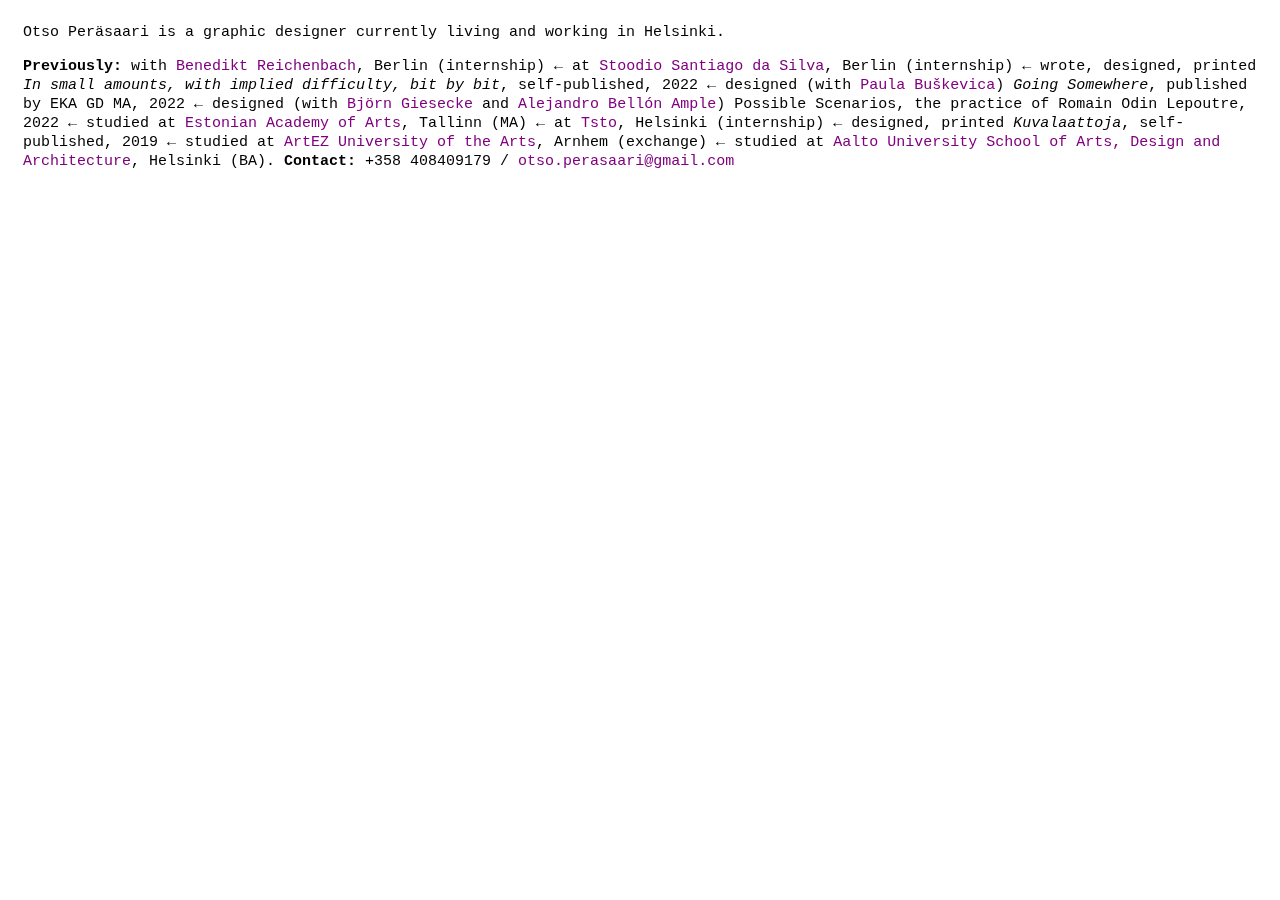
==== index.html @ 05895159 "Update index.html" ====
<!DOCTYPE html>
<html>
<head>
	<meta charset="utf-8">
	<title>Otso Peräsaari</title>
	<meta name="description" content="Otso Peräsaari">
	<meta name="keywords" content="otso peräsaari, otso perasaari, graphic design, graafinen suunnittelu">
	<link rel="stylesheet" href="styles.css">
</head>
<body>
	<div class="wrapper"> 
	
	Otso Peräsaari is a graphic designer currently living and working in Helsinki. 
	<p><b>Previously:</b> with <a href="https://benediktreichenbach.com/" target="_blank">Benedikt Reichenbach</a>, Berlin (internship) ← at <a href="https://www.santiagodasilva.com/" target="_blank">Stoodio Santiago da Silva</a>, Berlin (internship) ← wrote, designed, printed <i>In small amounts, with implied difficulty, bit by bit</i>, self-published, 2022 ← designed (with <a href="https://www.paulabuskevica.com/" target="_blank">Paula Buškevica</a>) <i>Going Somewhere</i>, published by EKA GD MA, 2022 ← designed (with <a href="https://bjoerngiesecke.com/" target="_blank">Björn Giesecke</a> and <a href="https://alejandroample.com/" target="_blank">Alejandro Bellón Ample</a>) Possible Scenarios, the practice of Romain Odin Lepoutre, 2022 ← studied at <a href="https://eka-gd-ma.ee/" target="_blank">Estonian Academy of Arts</a>, Tallinn (MA) ← at <a href="https://www.tsto.org/" target="_blank">Tsto</a>, Helsinki (internship) ← designed, printed <i>Kuvalaattoja</i>, self-published, 2019 ← studied at <a href="https://www.artez.nl/en/home" target="_blank">ArtEZ University of the Arts</a>, Arnhem (exchange) ← studied at <a href="https://www.aalto.fi/fi/taiteiden-ja-suunnittelun-korkeakoulu" target="_blank">Aalto University School of Arts, Design and Architecture</a>, Helsinki (BA). <b>Contact:</b> +358 408409179 / <a href="mailto:otso.perasaari@gmail.com">otso.perasaari@gmail.com</a></p>

	

		</div>
	
	</body>
---- styles.css ----
body {
	font-family: courier;
    font-size: 15px;
    font-weight: regular;
    line-height: 19px;


    
}

summary {
	cursor: pointer;
}
div.wrapper {
	position: fixed;
		margin: 15px;
		margin-right: 15px;
    
}

div.wrapper2 {

		margin: 15px;
		margin-right: 15px;
	
}

img{
max-height: 100vh;
	display: block;

}

a {
	text-decoration: none;
	color:purple;
}

a:hover {
	opacity: 1;
}

div.images {
	margin: auto;
	width: 60%;


}
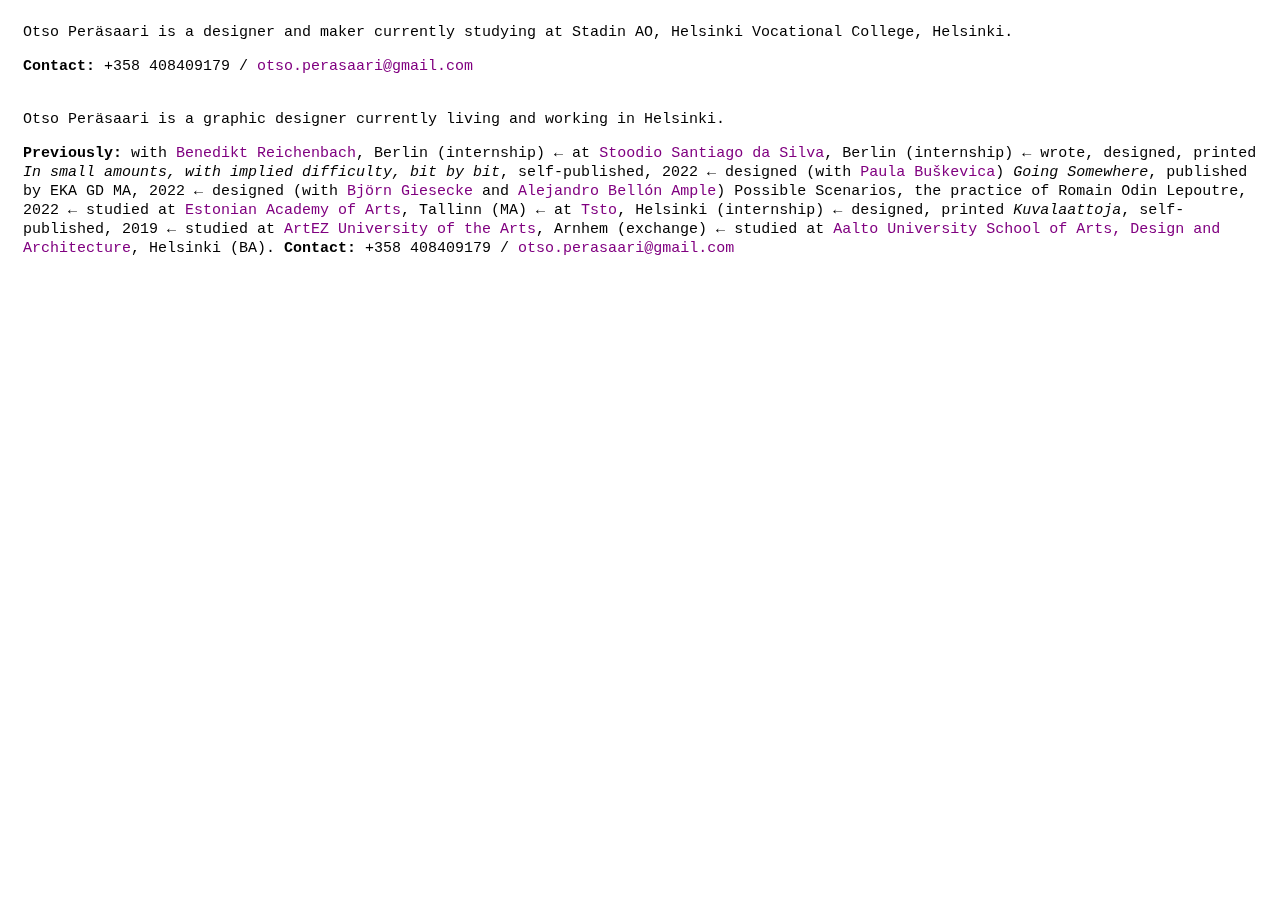
==== commit db5df593: "Update index.html" ====
--- a/index.html
+++ b/index.html
@@ -9,7 +9,9 @@
 </head>
 <body>
 	<div class="wrapper"> 
-	
+	Otso Peräsaari is a designer and maker currently studying at Stadin AO, Helsinki Vocational College, Helsinki.
+	<p><b>Contact:</b> +358 408409179 / <a href="mailto:otso.perasaari@gmail.com">otso.perasaari@gmail.com</a></p>
+<br>
 	Otso Peräsaari is a graphic designer currently living and working in Helsinki. 
 	<p><b>Previously:</b> with <a href="https://benediktreichenbach.com/" target="_blank">Benedikt Reichenbach</a>, Berlin (internship) ← at <a href="https://www.santiagodasilva.com/" target="_blank">Stoodio Santiago da Silva</a>, Berlin (internship) ← wrote, designed, printed <i>In small amounts, with implied difficulty, bit by bit</i>, self-published, 2022 ← designed (with <a href="https://www.paulabuskevica.com/" target="_blank">Paula Buškevica</a>) <i>Going Somewhere</i>, published by EKA GD MA, 2022 ← designed (with <a href="https://bjoerngiesecke.com/" target="_blank">Björn Giesecke</a> and <a href="https://alejandroample.com/" target="_blank">Alejandro Bellón Ample</a>) Possible Scenarios, the practice of Romain Odin Lepoutre, 2022 ← studied at <a href="https://eka-gd-ma.ee/" target="_blank">Estonian Academy of Arts</a>, Tallinn (MA) ← at <a href="https://www.tsto.org/" target="_blank">Tsto</a>, Helsinki (internship) ← designed, printed <i>Kuvalaattoja</i>, self-published, 2019 ← studied at <a href="https://www.artez.nl/en/home" target="_blank">ArtEZ University of the Arts</a>, Arnhem (exchange) ← studied at <a href="https://www.aalto.fi/fi/taiteiden-ja-suunnittelun-korkeakoulu" target="_blank">Aalto University School of Arts, Design and Architecture</a>, Helsinki (BA). <b>Contact:</b> +358 408409179 / <a href="mailto:otso.perasaari@gmail.com">otso.perasaari@gmail.com</a></p>
 
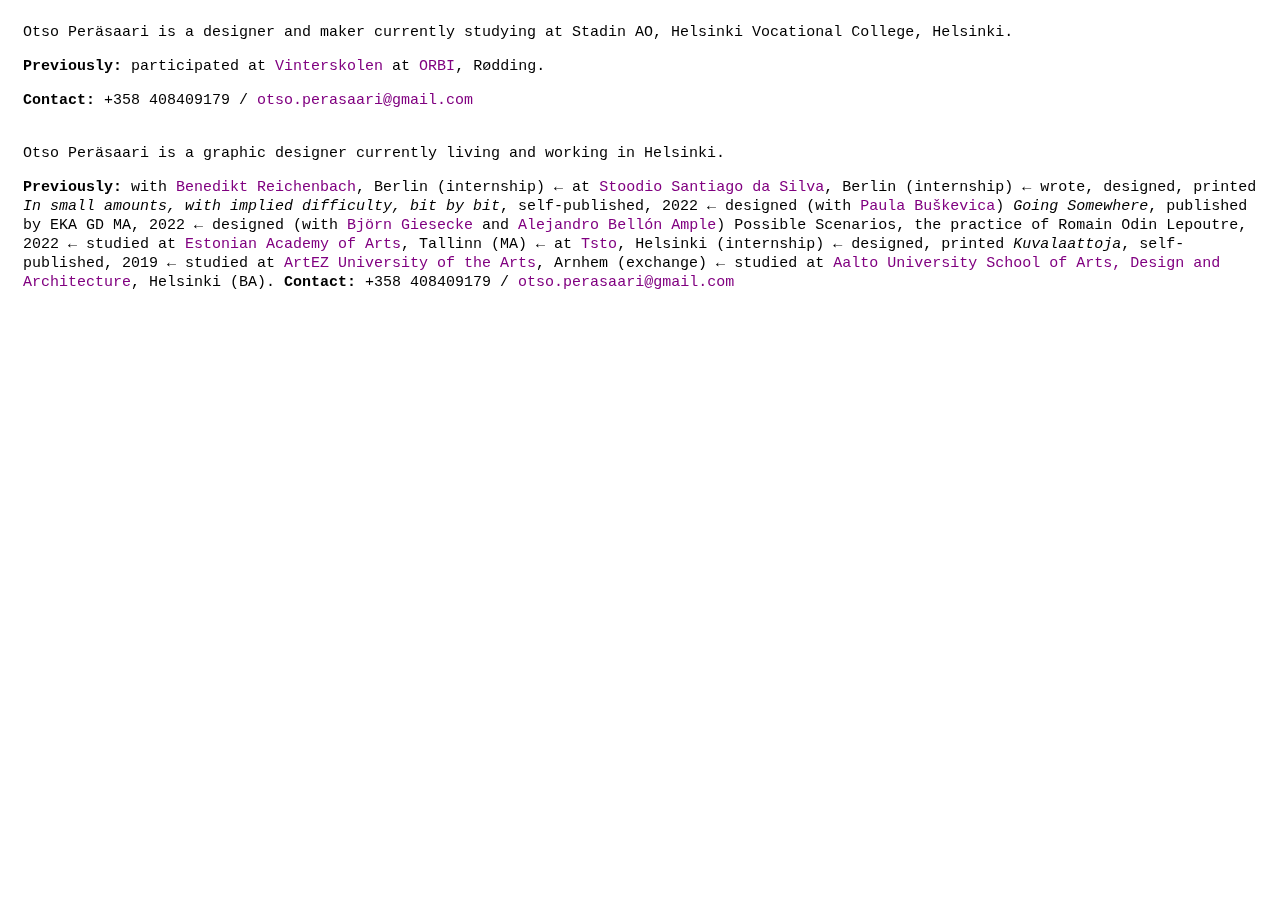
==== commit 1cb6576a: "Update index.html" ====
--- a/index.html
+++ b/index.html
@@ -10,7 +10,7 @@
 <body>
 	<div class="wrapper"> 
 	Otso Peräsaari is a designer and maker currently studying at Stadin AO, Helsinki Vocational College, Helsinki.
-	<p><b>Contact:</b> +358 408409179 / <a href="mailto:otso.perasaari@gmail.com">otso.perasaari@gmail.com</a></p>
+	<p><b>Previously:</b> participated at <a href="https://www.orbivraa.dk/vinterskolen-2025/" target="_blank">Vinterskolen</a> at <a href="https://www.orbivraa.dk/" target="_blank">ORBI</a>, Rødding. <p><b>Contact:</b> +358 408409179 / <a href="mailto:otso.perasaari@gmail.com">otso.perasaari@gmail.com</a></p>
 <br>
 	Otso Peräsaari is a graphic designer currently living and working in Helsinki. 
 	<p><b>Previously:</b> with <a href="https://benediktreichenbach.com/" target="_blank">Benedikt Reichenbach</a>, Berlin (internship) ← at <a href="https://www.santiagodasilva.com/" target="_blank">Stoodio Santiago da Silva</a>, Berlin (internship) ← wrote, designed, printed <i>In small amounts, with implied difficulty, bit by bit</i>, self-published, 2022 ← designed (with <a href="https://www.paulabuskevica.com/" target="_blank">Paula Buškevica</a>) <i>Going Somewhere</i>, published by EKA GD MA, 2022 ← designed (with <a href="https://bjoerngiesecke.com/" target="_blank">Björn Giesecke</a> and <a href="https://alejandroample.com/" target="_blank">Alejandro Bellón Ample</a>) Possible Scenarios, the practice of Romain Odin Lepoutre, 2022 ← studied at <a href="https://eka-gd-ma.ee/" target="_blank">Estonian Academy of Arts</a>, Tallinn (MA) ← at <a href="https://www.tsto.org/" target="_blank">Tsto</a>, Helsinki (internship) ← designed, printed <i>Kuvalaattoja</i>, self-published, 2019 ← studied at <a href="https://www.artez.nl/en/home" target="_blank">ArtEZ University of the Arts</a>, Arnhem (exchange) ← studied at <a href="https://www.aalto.fi/fi/taiteiden-ja-suunnittelun-korkeakoulu" target="_blank">Aalto University School of Arts, Design and Architecture</a>, Helsinki (BA). <b>Contact:</b> +358 408409179 / <a href="mailto:otso.perasaari@gmail.com">otso.perasaari@gmail.com</a></p>
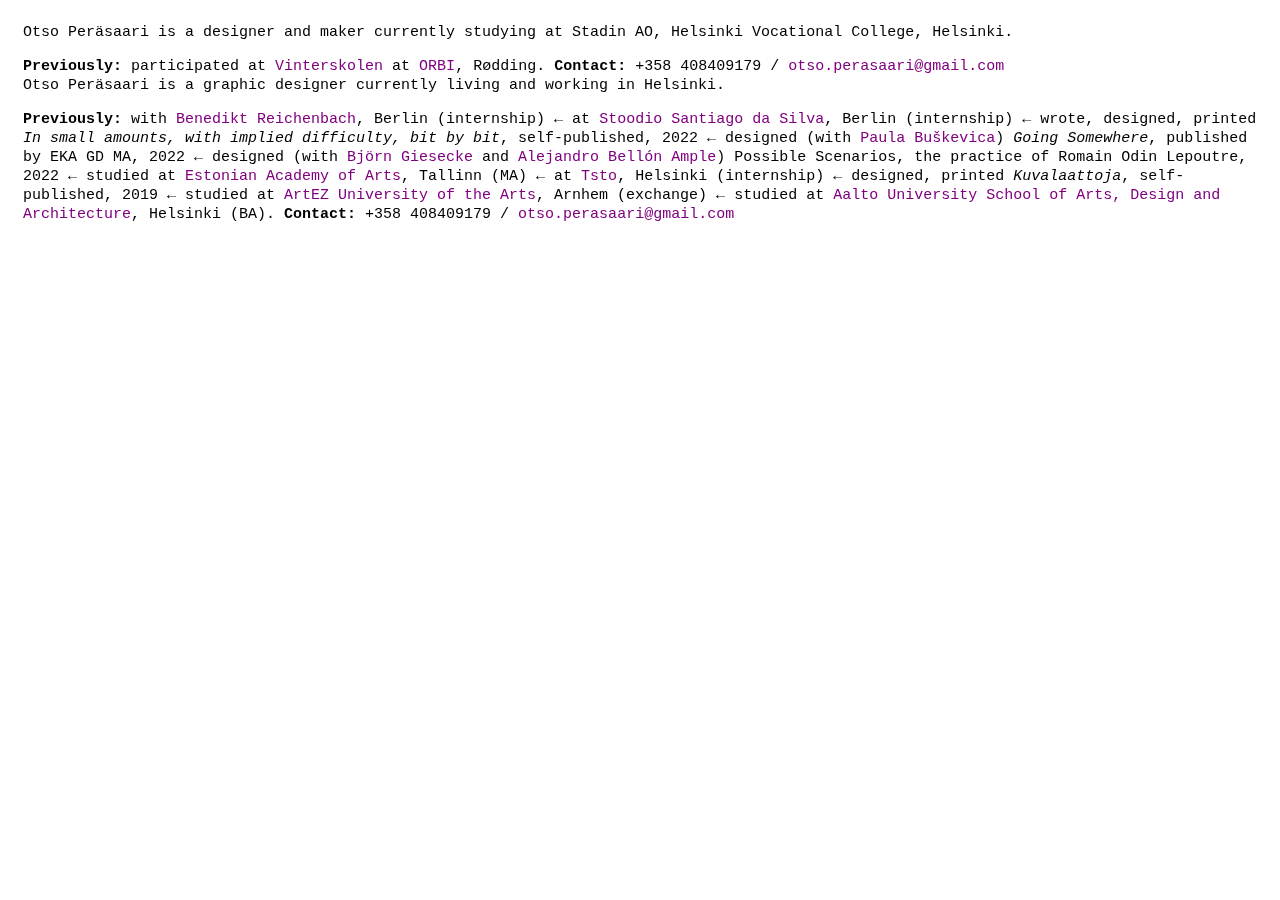
==== commit e18dfdf9: "Update index.html" ====
--- a/index.html
+++ b/index.html
@@ -10,7 +10,7 @@
 <body>
 	<div class="wrapper"> 
 	Otso Peräsaari is a designer and maker currently studying at Stadin AO, Helsinki Vocational College, Helsinki.
-	<p><b>Previously:</b> participated at <a href="https://www.orbivraa.dk/vinterskolen-2025/" target="_blank">Vinterskolen</a> at <a href="https://www.orbivraa.dk/" target="_blank">ORBI</a>, Rødding. <p><b>Contact:</b> +358 408409179 / <a href="mailto:otso.perasaari@gmail.com">otso.perasaari@gmail.com</a></p>
+	<p><b>Previously:</b> participated at <a href="https://www.orbivraa.dk/vinterskolen-2025/" target="_blank">Vinterskolen</a> at <a href="https://www.orbivraa.dk/" target="_blank">ORBI</a>, Rødding. <b>Contact:</b> +358 408409179 / <a href="mailto:otso.perasaari@gmail.com">otso.perasaari@gmail.com</a>
 <br>
 	Otso Peräsaari is a graphic designer currently living and working in Helsinki. 
 	<p><b>Previously:</b> with <a href="https://benediktreichenbach.com/" target="_blank">Benedikt Reichenbach</a>, Berlin (internship) ← at <a href="https://www.santiagodasilva.com/" target="_blank">Stoodio Santiago da Silva</a>, Berlin (internship) ← wrote, designed, printed <i>In small amounts, with implied difficulty, bit by bit</i>, self-published, 2022 ← designed (with <a href="https://www.paulabuskevica.com/" target="_blank">Paula Buškevica</a>) <i>Going Somewhere</i>, published by EKA GD MA, 2022 ← designed (with <a href="https://bjoerngiesecke.com/" target="_blank">Björn Giesecke</a> and <a href="https://alejandroample.com/" target="_blank">Alejandro Bellón Ample</a>) Possible Scenarios, the practice of Romain Odin Lepoutre, 2022 ← studied at <a href="https://eka-gd-ma.ee/" target="_blank">Estonian Academy of Arts</a>, Tallinn (MA) ← at <a href="https://www.tsto.org/" target="_blank">Tsto</a>, Helsinki (internship) ← designed, printed <i>Kuvalaattoja</i>, self-published, 2019 ← studied at <a href="https://www.artez.nl/en/home" target="_blank">ArtEZ University of the Arts</a>, Arnhem (exchange) ← studied at <a href="https://www.aalto.fi/fi/taiteiden-ja-suunnittelun-korkeakoulu" target="_blank">Aalto University School of Arts, Design and Architecture</a>, Helsinki (BA). <b>Contact:</b> +358 408409179 / <a href="mailto:otso.perasaari@gmail.com">otso.perasaari@gmail.com</a></p>
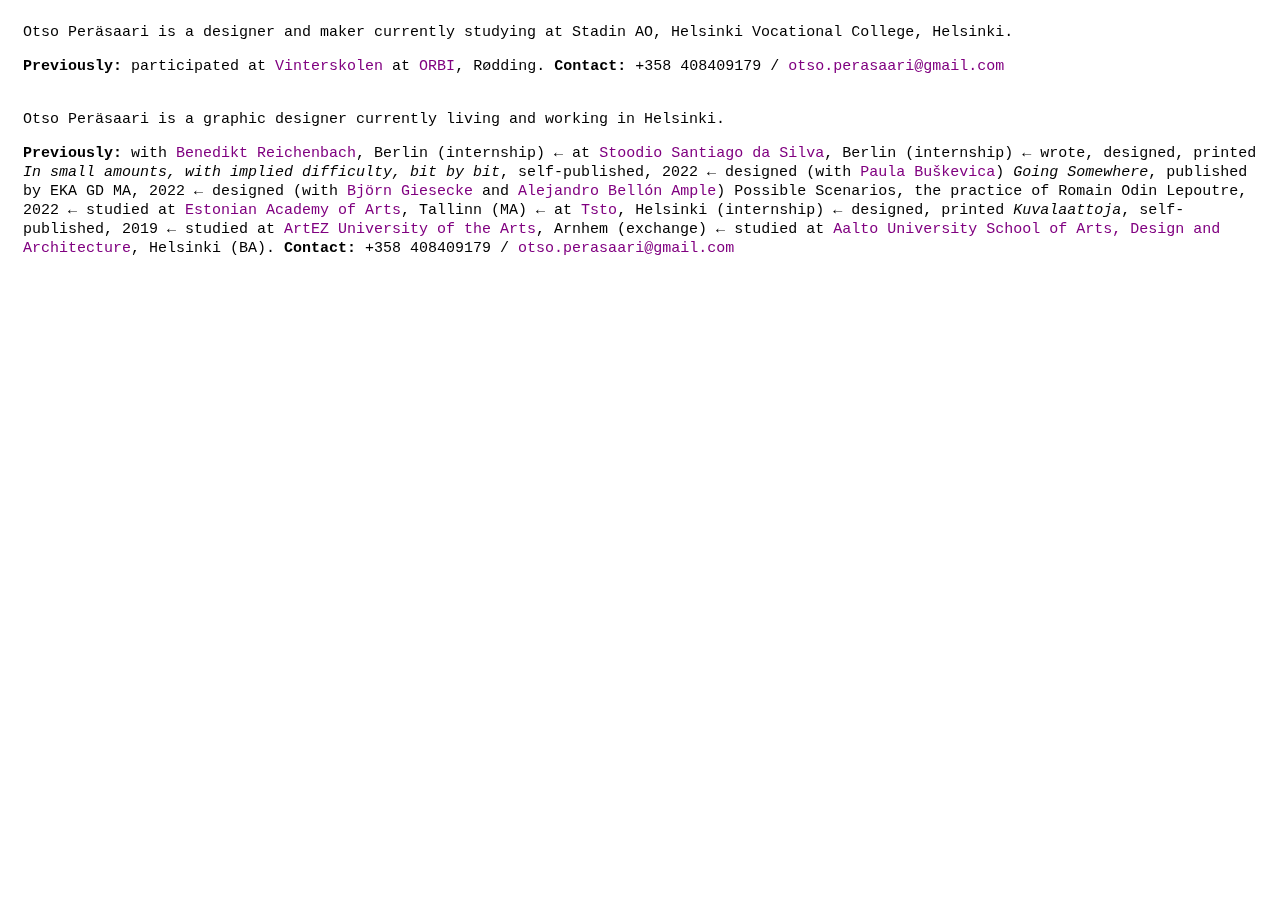
==== commit 14a806aa: "Update index.html" ====
--- a/index.html
+++ b/index.html
@@ -10,7 +10,7 @@
 <body>
 	<div class="wrapper"> 
 	Otso Peräsaari is a designer and maker currently studying at Stadin AO, Helsinki Vocational College, Helsinki.
-	<p><b>Previously:</b> participated at <a href="https://www.orbivraa.dk/vinterskolen-2025/" target="_blank">Vinterskolen</a> at <a href="https://www.orbivraa.dk/" target="_blank">ORBI</a>, Rødding. <b>Contact:</b> +358 408409179 / <a href="mailto:otso.perasaari@gmail.com">otso.perasaari@gmail.com</a>
+	<p><b>Previously:</b> participated at <a href="https://www.orbivraa.dk/vinterskolen-2025/" target="_blank">Vinterskolen</a> at <a href="https://www.orbivraa.dk/" target="_blank">ORBI</a>, Rødding. <b>Contact:</b> +358 408409179 / <a href="mailto:otso.perasaari@gmail.com">otso.perasaari@gmail.com</a></p>
 <br>
 	Otso Peräsaari is a graphic designer currently living and working in Helsinki. 
 	<p><b>Previously:</b> with <a href="https://benediktreichenbach.com/" target="_blank">Benedikt Reichenbach</a>, Berlin (internship) ← at <a href="https://www.santiagodasilva.com/" target="_blank">Stoodio Santiago da Silva</a>, Berlin (internship) ← wrote, designed, printed <i>In small amounts, with implied difficulty, bit by bit</i>, self-published, 2022 ← designed (with <a href="https://www.paulabuskevica.com/" target="_blank">Paula Buškevica</a>) <i>Going Somewhere</i>, published by EKA GD MA, 2022 ← designed (with <a href="https://bjoerngiesecke.com/" target="_blank">Björn Giesecke</a> and <a href="https://alejandroample.com/" target="_blank">Alejandro Bellón Ample</a>) Possible Scenarios, the practice of Romain Odin Lepoutre, 2022 ← studied at <a href="https://eka-gd-ma.ee/" target="_blank">Estonian Academy of Arts</a>, Tallinn (MA) ← at <a href="https://www.tsto.org/" target="_blank">Tsto</a>, Helsinki (internship) ← designed, printed <i>Kuvalaattoja</i>, self-published, 2019 ← studied at <a href="https://www.artez.nl/en/home" target="_blank">ArtEZ University of the Arts</a>, Arnhem (exchange) ← studied at <a href="https://www.aalto.fi/fi/taiteiden-ja-suunnittelun-korkeakoulu" target="_blank">Aalto University School of Arts, Design and Architecture</a>, Helsinki (BA). <b>Contact:</b> +358 408409179 / <a href="mailto:otso.perasaari@gmail.com">otso.perasaari@gmail.com</a></p>
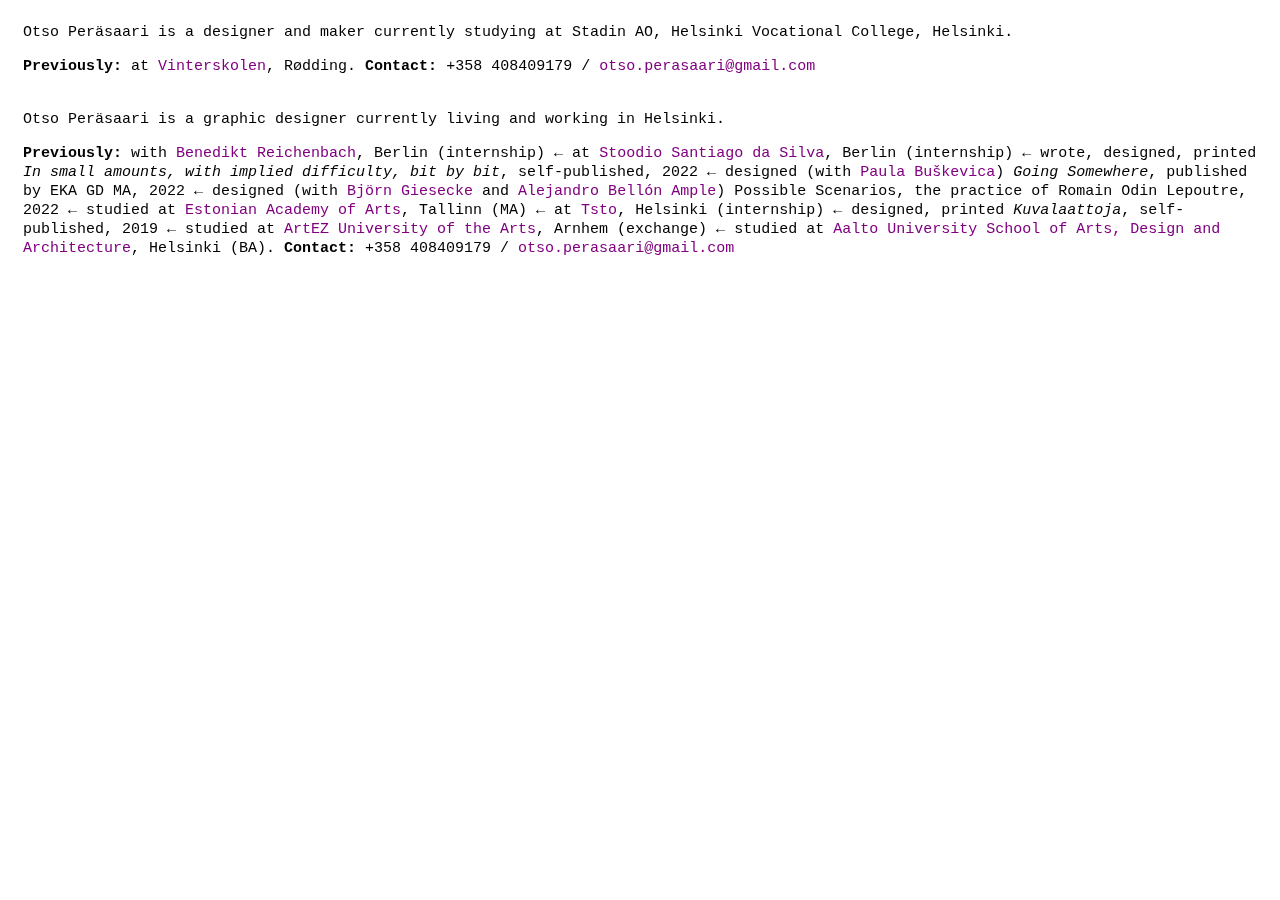
==== commit d107c98c: "Update index.html" ====
--- a/index.html
+++ b/index.html
@@ -10,7 +10,7 @@
 <body>
 	<div class="wrapper"> 
 	Otso Peräsaari is a designer and maker currently studying at Stadin AO, Helsinki Vocational College, Helsinki.
-	<p><b>Previously:</b> participated at <a href="https://www.orbivraa.dk/vinterskolen-2025/" target="_blank">Vinterskolen</a> at <a href="https://www.orbivraa.dk/" target="_blank">ORBI</a>, Rødding. <b>Contact:</b> +358 408409179 / <a href="mailto:otso.perasaari@gmail.com">otso.perasaari@gmail.com</a></p>
+	<p><b>Previously:</b> at <a href="https://www.orbivraa.dk/vinterskolen-2025/" target="_blank">Vinterskolen</a>, Rødding. <b>Contact:</b> +358 408409179 / <a href="mailto:otso.perasaari@gmail.com">otso.perasaari@gmail.com</a></p>
 <br>
 	Otso Peräsaari is a graphic designer currently living and working in Helsinki. 
 	<p><b>Previously:</b> with <a href="https://benediktreichenbach.com/" target="_blank">Benedikt Reichenbach</a>, Berlin (internship) ← at <a href="https://www.santiagodasilva.com/" target="_blank">Stoodio Santiago da Silva</a>, Berlin (internship) ← wrote, designed, printed <i>In small amounts, with implied difficulty, bit by bit</i>, self-published, 2022 ← designed (with <a href="https://www.paulabuskevica.com/" target="_blank">Paula Buškevica</a>) <i>Going Somewhere</i>, published by EKA GD MA, 2022 ← designed (with <a href="https://bjoerngiesecke.com/" target="_blank">Björn Giesecke</a> and <a href="https://alejandroample.com/" target="_blank">Alejandro Bellón Ample</a>) Possible Scenarios, the practice of Romain Odin Lepoutre, 2022 ← studied at <a href="https://eka-gd-ma.ee/" target="_blank">Estonian Academy of Arts</a>, Tallinn (MA) ← at <a href="https://www.tsto.org/" target="_blank">Tsto</a>, Helsinki (internship) ← designed, printed <i>Kuvalaattoja</i>, self-published, 2019 ← studied at <a href="https://www.artez.nl/en/home" target="_blank">ArtEZ University of the Arts</a>, Arnhem (exchange) ← studied at <a href="https://www.aalto.fi/fi/taiteiden-ja-suunnittelun-korkeakoulu" target="_blank">Aalto University School of Arts, Design and Architecture</a>, Helsinki (BA). <b>Contact:</b> +358 408409179 / <a href="mailto:otso.perasaari@gmail.com">otso.perasaari@gmail.com</a></p>
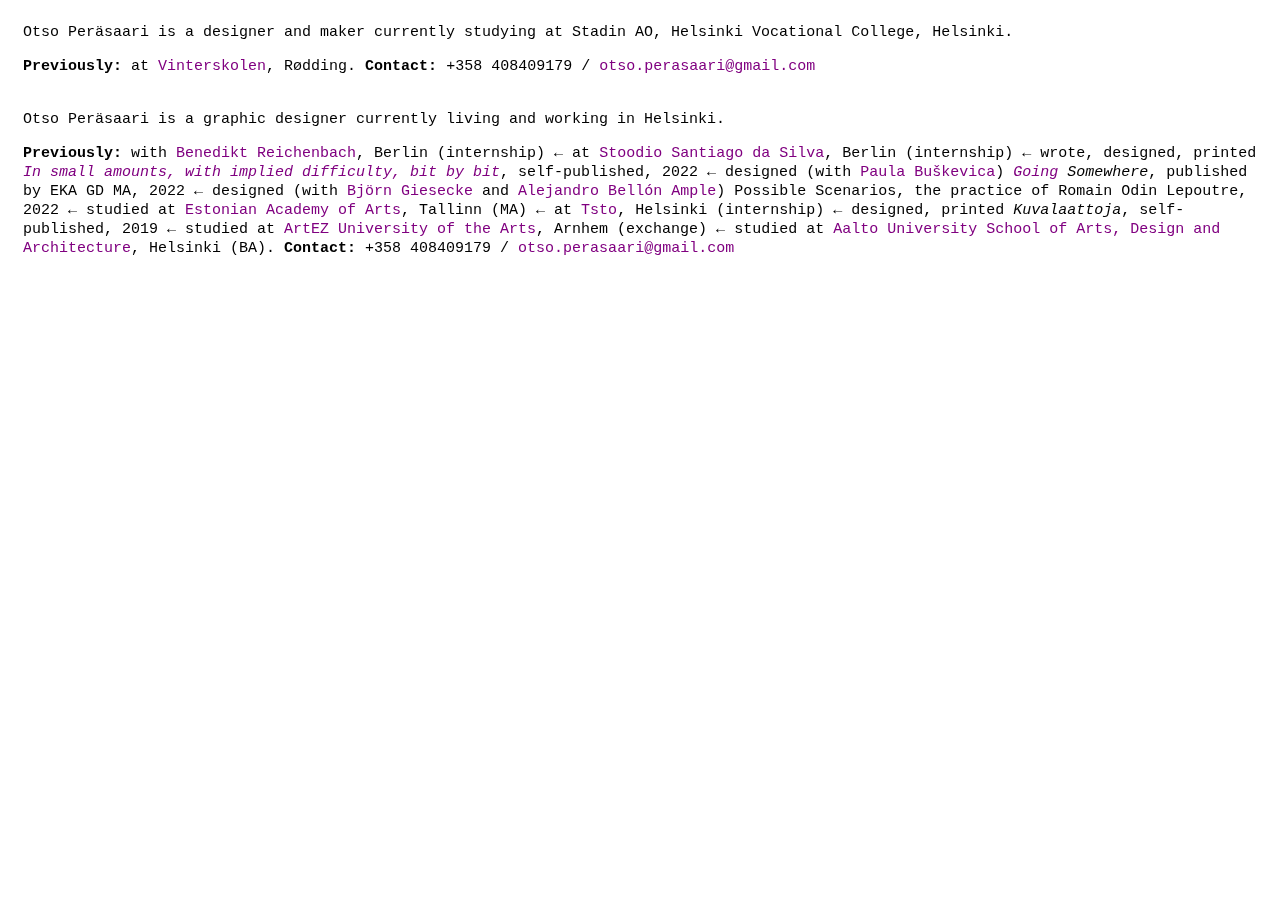
==== commit d6daeff0: "Update index.html" ====
--- a/index.html
+++ b/index.html
@@ -13,7 +13,7 @@
 	<p><b>Previously:</b> at <a href="https://www.orbivraa.dk/vinterskolen-2025/" target="_blank">Vinterskolen</a>, Rødding. <b>Contact:</b> +358 408409179 / <a href="mailto:otso.perasaari@gmail.com">otso.perasaari@gmail.com</a></p>
 <br>
 	Otso Peräsaari is a graphic designer currently living and working in Helsinki. 
-	<p><b>Previously:</b> with <a href="https://benediktreichenbach.com/" target="_blank">Benedikt Reichenbach</a>, Berlin (internship) ← at <a href="https://www.santiagodasilva.com/" target="_blank">Stoodio Santiago da Silva</a>, Berlin (internship) ← wrote, designed, printed <i>In small amounts, with implied difficulty, bit by bit</i>, self-published, 2022 ← designed (with <a href="https://www.paulabuskevica.com/" target="_blank">Paula Buškevica</a>) <i>Going Somewhere</i>, published by EKA GD MA, 2022 ← designed (with <a href="https://bjoerngiesecke.com/" target="_blank">Björn Giesecke</a> and <a href="https://alejandroample.com/" target="_blank">Alejandro Bellón Ample</a>) Possible Scenarios, the practice of Romain Odin Lepoutre, 2022 ← studied at <a href="https://eka-gd-ma.ee/" target="_blank">Estonian Academy of Arts</a>, Tallinn (MA) ← at <a href="https://www.tsto.org/" target="_blank">Tsto</a>, Helsinki (internship) ← designed, printed <i>Kuvalaattoja</i>, self-published, 2019 ← studied at <a href="https://www.artez.nl/en/home" target="_blank">ArtEZ University of the Arts</a>, Arnhem (exchange) ← studied at <a href="https://www.aalto.fi/fi/taiteiden-ja-suunnittelun-korkeakoulu" target="_blank">Aalto University School of Arts, Design and Architecture</a>, Helsinki (BA). <b>Contact:</b> +358 408409179 / <a href="mailto:otso.perasaari@gmail.com">otso.perasaari@gmail.com</a></p>
+	<p><b>Previously:</b> with <a href="https://benediktreichenbach.com/" target="_blank">Benedikt Reichenbach</a>, Berlin (internship) ← at <a href="https://www.santiagodasilva.com/" target="_blank">Stoodio Santiago da Silva</a>, Berlin (internship) ← wrote, designed, printed <a href="https://https://64.media.tumblr.com/4b34a6e5460a856d2de90d064a58f99a/3d7a85a69bf1b0b1-6a/s1280x1920/ccf97c51193173ff3e12118e9c00567c5212c5ac.png/" target="_blank"><i>In small amounts, with implied difficulty, bit by bit</i></a>, self-published, 2022 ← designed (with <a href="https://www.paulabuskevica.com/" target="_blank">Paula Buškevica</a>) <a href="https://64.media.tumblr.com/08b2b899e69155ca6064e0b0b96ad828/ac717dec9f0bc009-f3/s1280x1920/f7b9a613e801b6cb9edf560ca507b8fca78d4bd8.png" target="_blank"><i>Going</i></a> <i>Somewhere</i>, published by EKA GD MA, 2022 ← designed (with <a href="https://bjoerngiesecke.com/" target="_blank">Björn Giesecke</a> and <a href="https://alejandroample.com/" target="_blank">Alejandro Bellón Ample</a>) Possible Scenarios, the practice of Romain Odin Lepoutre, 2022 ← studied at <a href="https://eka-gd-ma.ee/" target="_blank">Estonian Academy of Arts</a>, Tallinn (MA) ← at <a href="https://www.tsto.org/" target="_blank">Tsto</a>, Helsinki (internship) ← designed, printed <i>Kuvalaattoja</i>, self-published, 2019 ← studied at <a href="https://www.artez.nl/en/home" target="_blank">ArtEZ University of the Arts</a>, Arnhem (exchange) ← studied at <a href="https://www.aalto.fi/fi/taiteiden-ja-suunnittelun-korkeakoulu" target="_blank">Aalto University School of Arts, Design and Architecture</a>, Helsinki (BA). <b>Contact:</b> +358 408409179 / <a href="mailto:otso.perasaari@gmail.com">otso.perasaari@gmail.com</a></p>
 
 	
 
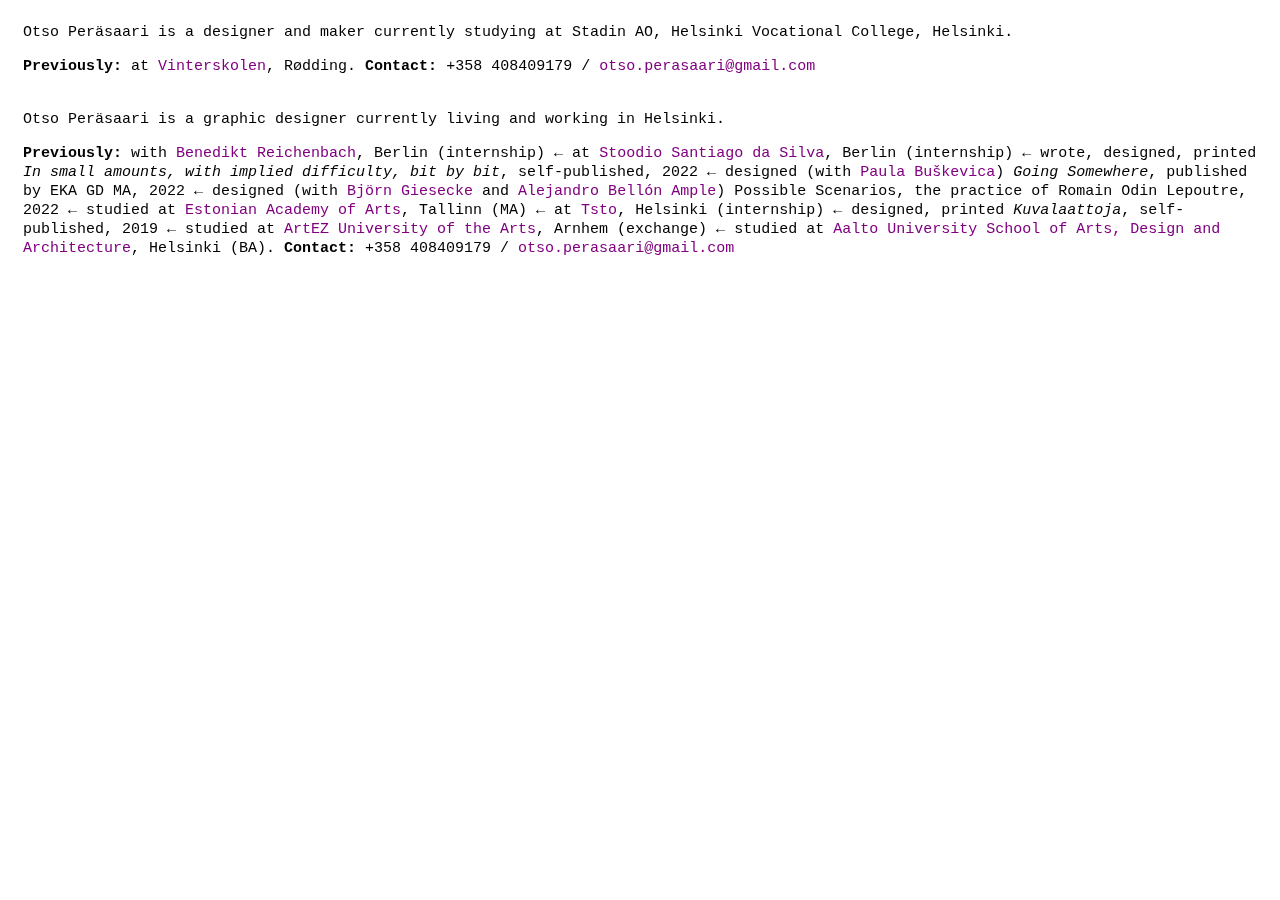
==== commit 1aa70bb6: "Update index.html" ====
--- a/index.html
+++ b/index.html
@@ -13,7 +13,7 @@
 	<p><b>Previously:</b> at <a href="https://www.orbivraa.dk/vinterskolen-2025/" target="_blank">Vinterskolen</a>, Rødding. <b>Contact:</b> +358 408409179 / <a href="mailto:otso.perasaari@gmail.com">otso.perasaari@gmail.com</a></p>
 <br>
 	Otso Peräsaari is a graphic designer currently living and working in Helsinki. 
-	<p><b>Previously:</b> with <a href="https://benediktreichenbach.com/" target="_blank">Benedikt Reichenbach</a>, Berlin (internship) ← at <a href="https://www.santiagodasilva.com/" target="_blank">Stoodio Santiago da Silva</a>, Berlin (internship) ← wrote, designed, printed <a href="https://https://64.media.tumblr.com/4b34a6e5460a856d2de90d064a58f99a/3d7a85a69bf1b0b1-6a/s1280x1920/ccf97c51193173ff3e12118e9c00567c5212c5ac.png/" target="_blank"><i>In small amounts, with implied difficulty, bit by bit</i></a>, self-published, 2022 ← designed (with <a href="https://www.paulabuskevica.com/" target="_blank">Paula Buškevica</a>) <a href="https://64.media.tumblr.com/08b2b899e69155ca6064e0b0b96ad828/ac717dec9f0bc009-f3/s1280x1920/f7b9a613e801b6cb9edf560ca507b8fca78d4bd8.png" target="_blank"><i>Going</i></a> <i>Somewhere</i>, published by EKA GD MA, 2022 ← designed (with <a href="https://bjoerngiesecke.com/" target="_blank">Björn Giesecke</a> and <a href="https://alejandroample.com/" target="_blank">Alejandro Bellón Ample</a>) Possible Scenarios, the practice of Romain Odin Lepoutre, 2022 ← studied at <a href="https://eka-gd-ma.ee/" target="_blank">Estonian Academy of Arts</a>, Tallinn (MA) ← at <a href="https://www.tsto.org/" target="_blank">Tsto</a>, Helsinki (internship) ← designed, printed <i>Kuvalaattoja</i>, self-published, 2019 ← studied at <a href="https://www.artez.nl/en/home" target="_blank">ArtEZ University of the Arts</a>, Arnhem (exchange) ← studied at <a href="https://www.aalto.fi/fi/taiteiden-ja-suunnittelun-korkeakoulu" target="_blank">Aalto University School of Arts, Design and Architecture</a>, Helsinki (BA). <b>Contact:</b> +358 408409179 / <a href="mailto:otso.perasaari@gmail.com">otso.perasaari@gmail.com</a></p>
+	<p><b>Previously:</b> with <a href="https://benediktreichenbach.com/" target="_blank">Benedikt Reichenbach</a>, Berlin (internship) ← at <a href="https://www.santiagodasilva.com/" target="_blank">Stoodio Santiago da Silva</a>, Berlin (internship) ← wrote, designed, printed <i>In small amounts, with implied difficulty, bit by bit</i>, self-published, 2022 ← designed (with <a href="https://www.paulabuskevica.com/" target="_blank">Paula Buškevica</a>) <i>Going Somewhere</i>, published by EKA GD MA, 2022 ← designed (with <a href="https://bjoerngiesecke.com/" target="_blank">Björn Giesecke</a> and <a href="https://alejandroample.com/" target="_blank">Alejandro Bellón Ample</a>) Possible Scenarios, the practice of Romain Odin Lepoutre, 2022 ← studied at <a href="https://eka-gd-ma.ee/" target="_blank">Estonian Academy of Arts</a>, Tallinn (MA) ← at <a href="https://www.tsto.org/" target="_blank">Tsto</a>, Helsinki (internship) ← designed, printed <i>Kuvalaattoja</i>, self-published, 2019 ← studied at <a href="https://www.artez.nl/en/home" target="_blank">ArtEZ University of the Arts</a>, Arnhem (exchange) ← studied at <a href="https://www.aalto.fi/fi/taiteiden-ja-suunnittelun-korkeakoulu" target="_blank">Aalto University School of Arts, Design and Architecture</a>, Helsinki (BA). <b>Contact:</b> +358 408409179 / <a href="mailto:otso.perasaari@gmail.com">otso.perasaari@gmail.com</a></p>
 
 	
 
